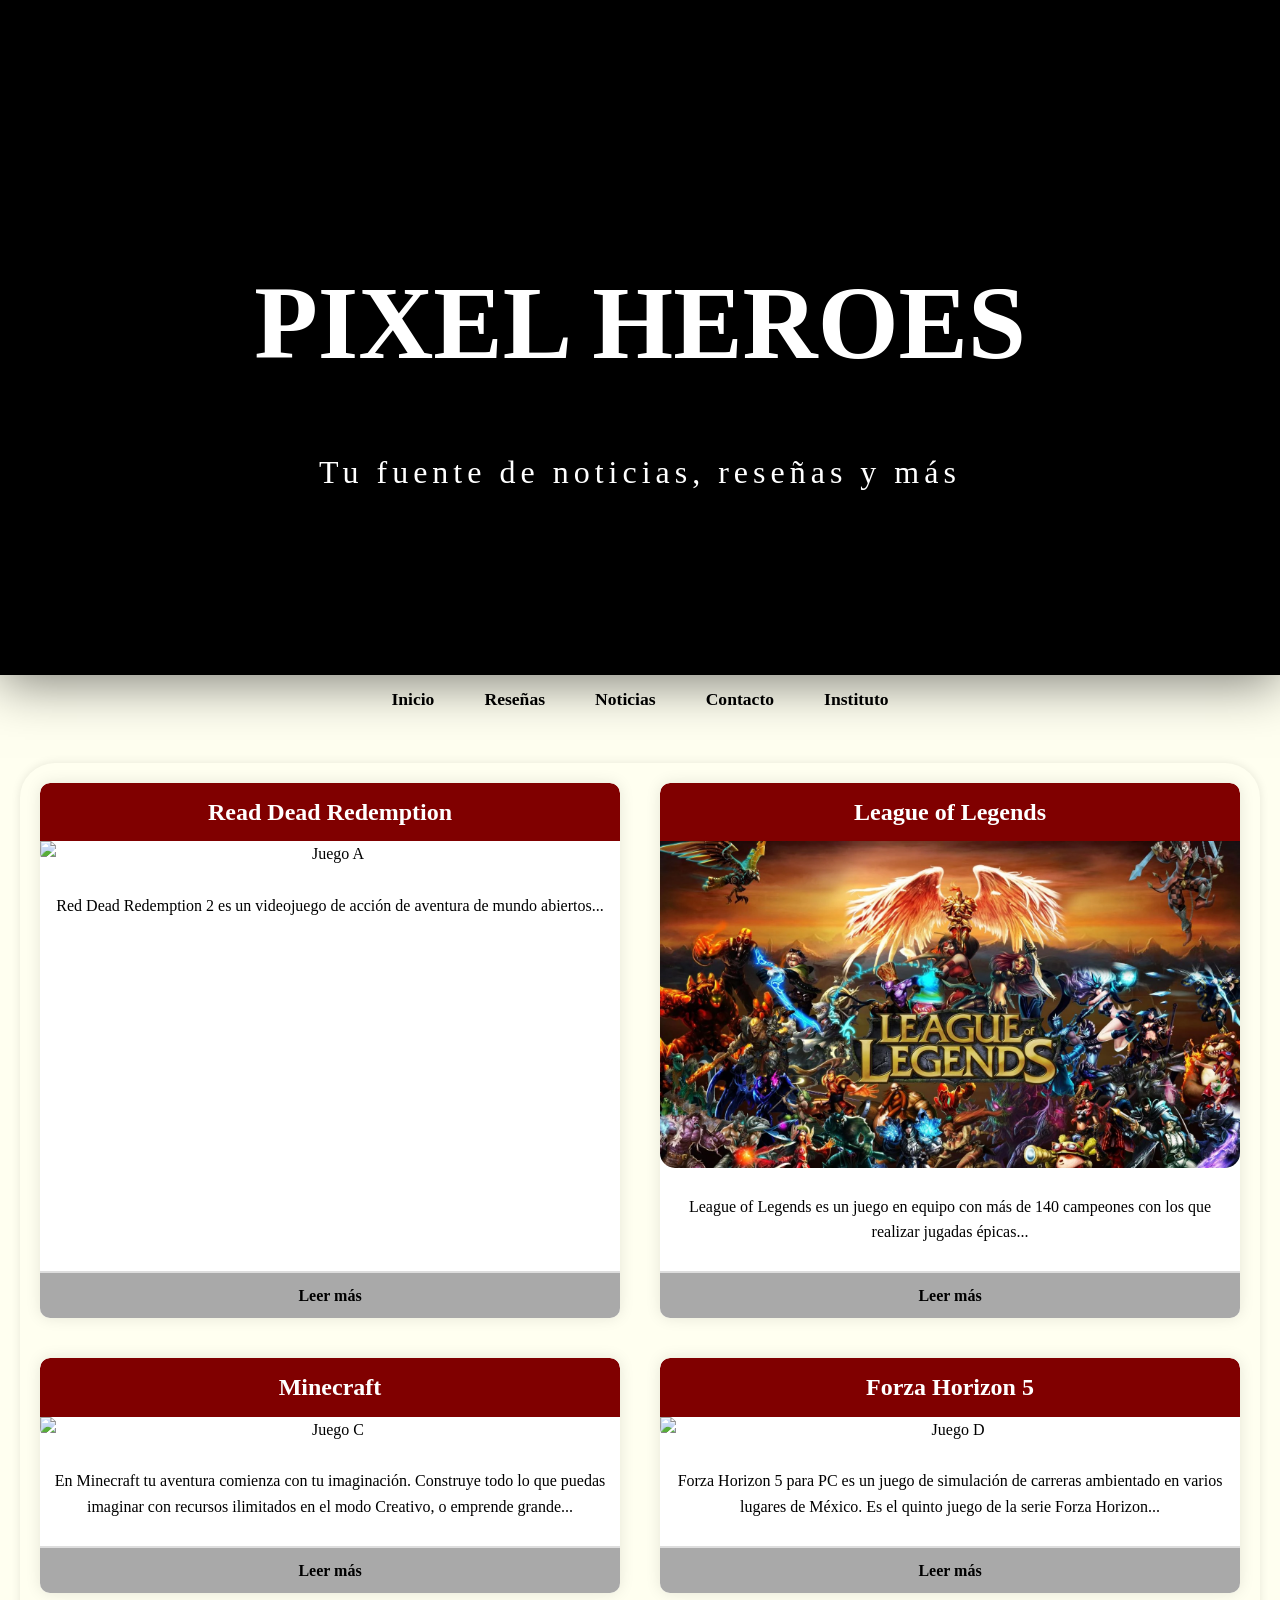
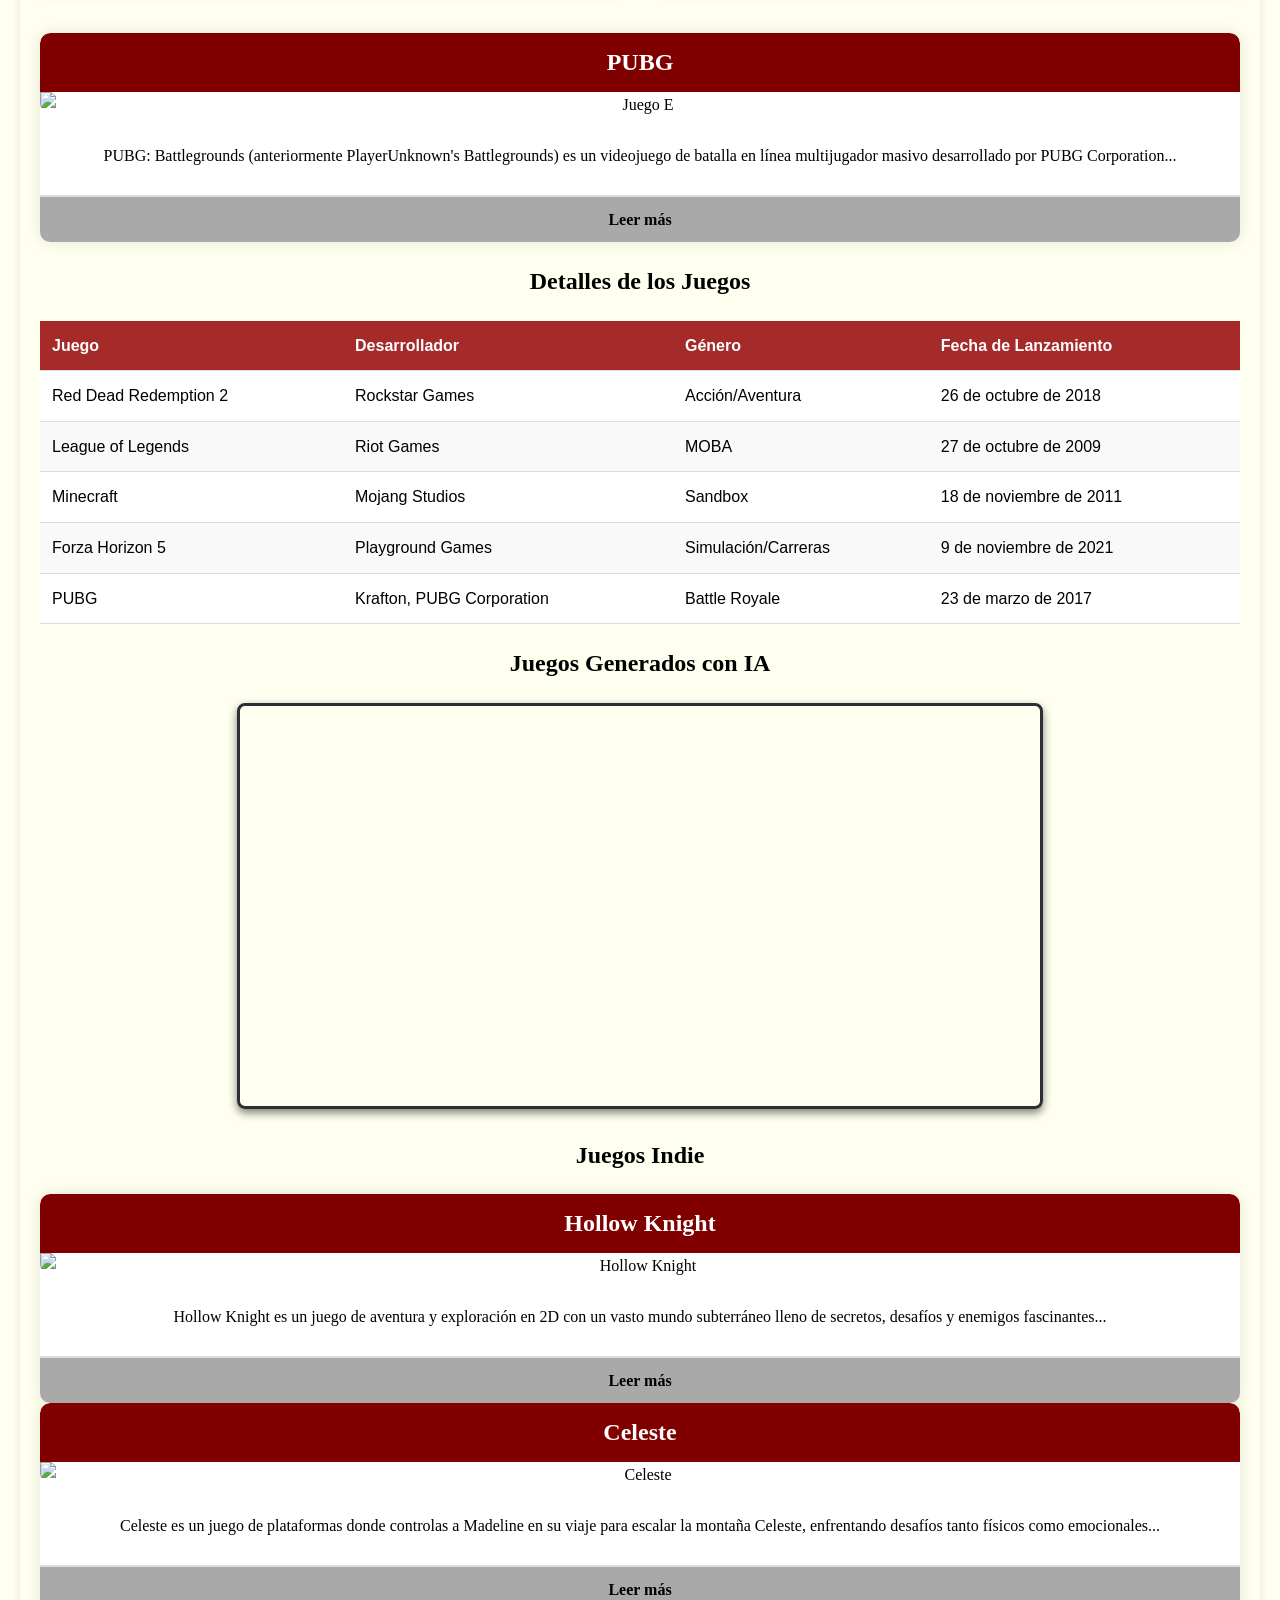
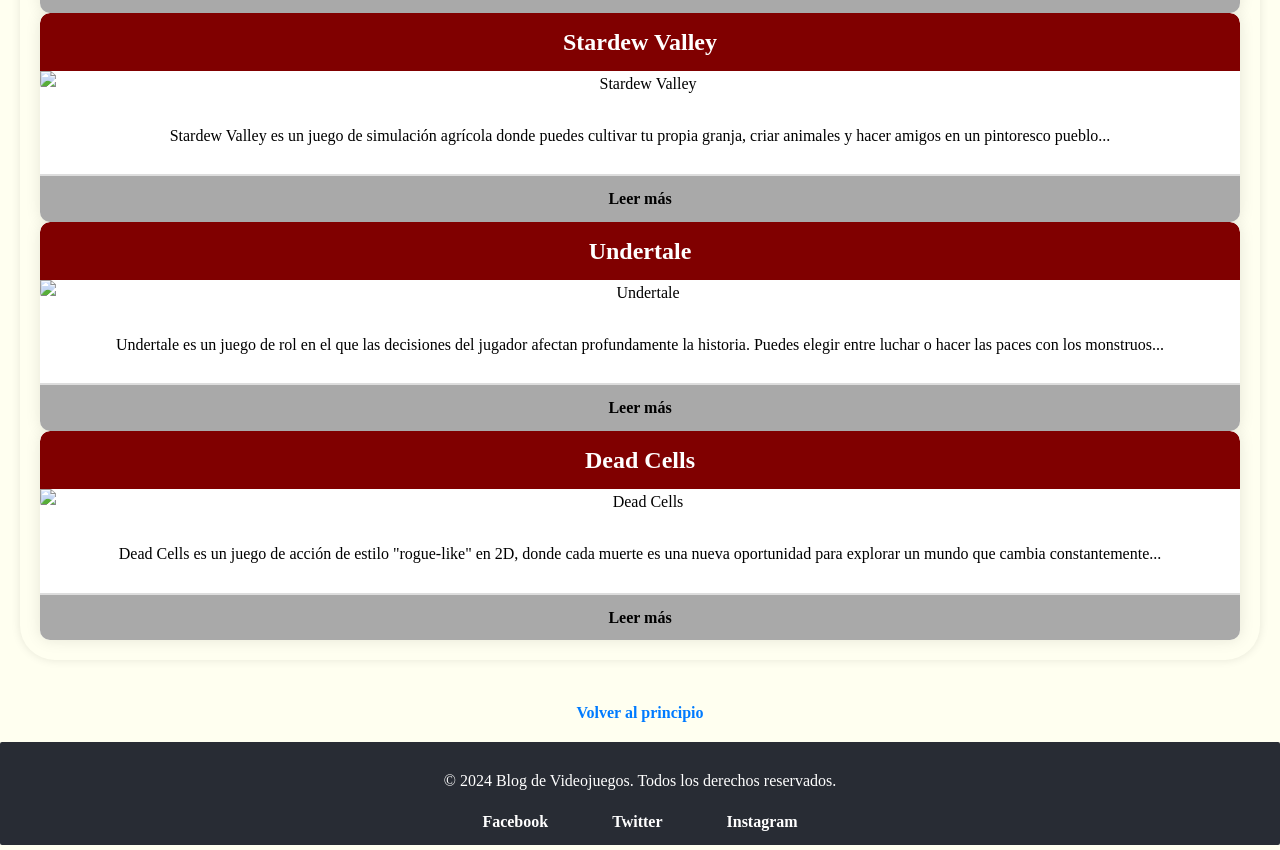
==== index.html @ b659625b "Add files via upload" ====
<!DOCTYPE html>
<html lang="es">
<head>
    <meta charset="UTF-8">
	<meta name="viewport" content="width=device-width, initial-scale=1.0">
	<meta name="author" content="Daniel Marquez">
	<link rel="stylesheet" href="style.css">	
    <title>Pixel Heroes</title>
	<link rel="stylesheet" href="https://cdnjs.cloudflare.com/ajax/libs/animate.css/4.1.1/animate.min.css" />
	<link rel="icon" href="https://cdn-icons-png.flaticon.com/512/5260/5260498.png" type="icono">
	</head>
	<body>
	<header>
		<a id="inicio"></a>
        <h1> Pixel Heroes</h1>
		<p>Tu fuente de noticias, reseñas y más</p>
   </header>
         
    <nav>
        <ul>
            <li><a href="index.html">Inicio</a></li>
            <li><a href="reseña.html">Reseñas</a></li>
            <li><a href="noticias.html">Noticias</a></li>
            <li><a href="contacto.html">Contacto</a></li>
			<li><a href="http://iesvirgendelespino.centros.educa.jcyl.es/sitio/"> Instituto </a></li>
        </ul>
    </nav>
    <main>
        <section class="articles">
            <article>
                <h2>Read Dead Redemption </h2>
                <img src="https://images.ctfassets.net/wn7ipiv9ue5v/5JANuwUn7LTdXshdfMUIFD/98a046c496b39c89879b71b70e37c419/RDR_Hero_FPO.jpg" alt="Juego A">				
                <p>Red Dead Redemption 2 es un videojuego de acción de aventura de mundo abiertos...</p>      
			   <a href="read1.html" class="read-more">Leer más</a>
            </article>
            <article>
                <h2>League of Legends</h2>
                <img src="adios.webp" alt="Juego B">
                <p>League of Legends es un juego en equipo con más de 140 campeones con los que realizar jugadas épicas...</p>
                <a href="lol.html" class="read-more">Leer más</a>
            </article>
			 <article>
                <h2>Minecraft</h2>
                <img src="https://gaming-cdn.com/images/products/442/orig/minecraft-java-bedrock-edition-java-bedrock-edition-pc-juego-cover.jpg?v=1716387513" alt="Juego C">
                <p>En Minecraft tu aventura comienza con tu imaginación. Construye todo lo que puedas imaginar con recursos ilimitados en el modo Creativo, o emprende grande...</p>
                <a href="minecraft.html" class="read-more">Leer más</a>
            </article>
			<article>
                <h2>Forza Horizon 5</h2>
                <img src="https://gaming-cdn.com/images/products/8701/orig/forza-horizon-5-pc-xbox-one-xbox-series-x-s-pc-xbox-one-xbox-series-x-s-juego-microsoft-store-cover.jpg?v=1718271679" alt="Juego D">
                <p>Forza Horizon 5 para PC es un juego de simulación de carreras ambientado en varios lugares de México. Es el quinto juego de la serie Forza Horizon...</p>
                <a href="forza.html" class="read-more">Leer más</a>
            </article>
			<article>
                <h2>PUBG</h2>
                <img src="https://cdn1.epicgames.com/spt-assets/53ec4985296b4facbe3a8d8d019afba9/pubg-battlegrounds-1e9a7.jpg" alt="Juego E">
                <p>PUBG: Battlegrounds (anteriormente PlayerUnknown's Battlegrounds) es un videojuego de batalla en línea multijugador masivo desarrollado por PUBG Corporation...</p>
                <a href="pubg.html" class="read-more">Leer más</a>
            </article>
        </section>
		 <section class="detalles">
        <h2>Detalles de los Juegos</h2>
        <table>
            <thead>
                <tr>
                    <th>Juego</th>
                    <th>Desarrollador</th>
                    <th>Género</th>
                    <th>Fecha de Lanzamiento</th>
                </tr>
            </thead>
            <tbody>
                <tr>
                    <td>Red Dead Redemption 2</td>
                    <td>Rockstar Games</td>
                    <td>Acción/Aventura</td>
                    <td>26 de octubre de 2018</td>
                </tr>
                <tr>
                    <td>League of Legends</td>
                    <td>Riot Games</td>
                    <td>MOBA</td>
                    <td>27 de octubre de 2009</td>
                </tr>
                <tr>
                    <td>Minecraft</td>
                    <td>Mojang Studios</td>
                    <td>Sandbox</td>
                    <td>18 de noviembre de 2011</td>
                </tr>
                <tr>
                    <td>Forza Horizon 5</td>
                    <td>Playground Games</td>
                    <td>Simulación/Carreras</td>
                    <td>9 de noviembre de 2021</td>
                </tr>
                <tr>
                    <td>PUBG</td>
                    <td>Krafton, PUBG Corporation</td>
                    <td>Battle Royale</td>
                    <td>23 de marzo de 2017</td>
                </tr>
            </tbody>
        </table>
    </section>
	<section class="videos">
            <h1>Juegos Generados con IA</h1>
			
            <div class="video-container">
                <div class="video">
                    <iframe src="https://www.youtube.com/embed/x4-RZoU_LjU?si=mw-qOMfFCsBASCik" title="Juegos IA" allowfullscreen></iframe>
                </div>         
            </div>
    </section>
	<section class="indie-games">
	<h1> Juegos Indie </h1> 
    <article>
        <h2>Hollow Knight</h2>
        <img src="https://www.nintendo.com/eu/media/images/10_share_images/games_15/wiiu_download_software_5/H2x1_WiiUDS_HollowKnight_image1280w.jpg" alt="Hollow Knight">
        <p>Hollow Knight es un juego de aventura y exploración en 2D con un vasto mundo subterráneo lleno de secretos, desafíos y enemigos fascinantes...</p>
        <a href="https://store.steampowered.com/app/367520/Hollow_Knight/" class="read-more">Leer más</a>
    </article>
    
    <article>
        <h2>Celeste</h2>
        <img src="https://gaming-cdn.com/images/products/8003/orig/celeste-pc-mac-juego-steam-cover.jpg?v=1705489821" alt="Celeste">
        <p>Celeste es un juego de plataformas donde controlas a Madeline en su viaje para escalar la montaña Celeste, enfrentando desafíos tanto físicos como emocionales...</p>
        <a href="https://store.steampowered.com/app/504230/Celeste/?l=spanish" class="read-more">Leer más</a>
    </article>

    <article>
        <h2>Stardew Valley</h2>
        <img src="https://shared.cloudflare.steamstatic.com/store_item_assets/steam/apps/413150/capsule_616x353.jpg?t=1711128146" alt="Stardew Valley">
        <p>Stardew Valley es un juego de simulación agrícola donde puedes cultivar tu propia granja, criar animales y hacer amigos en un pintoresco pueblo...</p>
        <a href="https://store.steampowered.com/app/413150/Stardew_Valley/" class="read-more">Leer más</a>
    </article>

    <article>
        <h2>Undertale</h2>
        <img src="https://shared.fastly.steamstatic.com/store_item_assets/steam/apps/391540/header.jpg?t=1579096091" alt="Undertale">
        <p>Undertale es un juego de rol en el que las decisiones del jugador afectan profundamente la historia. Puedes elegir entre luchar o hacer las paces con los monstruos...</p>
        <a href="https://store.steampowered.com/app/391540/Undertale/" class="read-more">Leer más</a>
    </article>

    <article>
        <h2>Dead Cells</h2>
        <img src="https://cdn1.epicgames.com/1368a7f14c3344bbaededbae528fafed/offer/EGS_DeadCells_MotionTwin_S1-2560x1440-87045359c3856ef941959aeeb00dbc7f.jpg" alt="Dead Cells">
        <p>Dead Cells es un juego de acción de estilo "rogue-like" en 2D, donde cada muerte es una nueva oportunidad para explorar un mundo que cambia constantemente...</p>
        <a href="https://store.steampowered.com/app/588650/Dead_Cells/" class="read-more">Leer más</a>
    </article>
	</section>
    </main>
	<p>
		<a href="#inicio">Volver al principio</a>
	</p>
    <footer>
        <p>&copy; 2024 Blog de Videojuegos. Todos los derechos reservados.</p>
        <div class="social-media">
            <a href="https://www.facebook.com/login/?next=https%3A%2F%2Fwww.facebook.com%2F%3Flocale%3Des_ES">Facebook</a>
            <a href="https://twitter.com">Twitter</a>
            <a href="https://www.instagram.com/">Instagram</a>
        </div>
    </footer>
</body>
</html>
---- style.css ----
body {
    font-family: Didot, serif;
    line-height: 1.6;
    margin: 0;
    padding: 10;
    background-color: #FFFFF0;
    color: #000000;
	justify-content: space-between;
	text-align: center;
	background-size: cover;
}
header {
    background-color: #000000; 
    color: WHITE; 
    text-align: center-right; 
    padding: 145px 20px; 
    box-shadow: 0 8px 50px rgba(0, 0, 0, 0.5); 
	justify-content: center;
	background-image: url("https://i.pinimg.com/originals/3f/87/f9/3f87f9d3e3967cf72092ec8717f55bda.png");
	background-repeat: no-repeat;
	background-size: cover;
	background-position: top;
}

header h1 {
    font-size: 6.5em;
    font-weight: bold; 
    margin-bottom: 10px; 
    text-transform: uppercase;
	animation: bounce; 
    animation-duration: 1s;
}

header p {
    font-size: 2.0em; 
    font-weight: lighter;
    margin-top: 40px; 
    letter-spacing: 5px; 
	color: white;
}


nav ul {
    list-style: none;
    padding: 0;
    margin: 0;
    display: flex;
    justify-content: center;  
}

nav ul li {
    margin: 0 10px;
}

nav ul li a {
    color: black;
    text-decoration: none;
    font-size: 1.1em;
    padding: 10px 15px;
    display: block;
    border-radius: 20px;
}

nav ul li a:hover {
    background-color: #800000;
}


main {
    max-width: 1200px;
    margin: 40px auto;
    padding: 20px;
    box-shadow: 0 0 10px rgba(0, 0, 0, 0.1);
    border-radius: 35px;
	background-size: cover;
}

.articles {
    display: flex;
    flex-wrap: wrap;
    gap: 40px;
}

article {
    flex: 1 1 calc(33.333% - 20px);
    box-shadow: 0 0 15px rgba(0, 0, 0, 0.1);
    background-color: #FFF;
    border-radius: 10px; 
    overflow: hidden;
    display: flex;
    flex-direction: column;
	background-size: cover;

}
article h1 {
    font-size: 2.5em;
    margin: 0;
    padding: 15px;
    background-color: #282c34;
    color: white;
    border-radius: 10px 10px 0 0; 
	justify-content: center;
}

article h2 {
    font-size: 1.5em;
    margin: 0;
    padding: 10px;
    background-color: #800000;
    color: white;
    border-radius: 10px 10px 0 0; 
	justify-content: center;
}

article img {
    width: 100%;
    height: auto;
    border-radius: 0 0 15px 15px;
	
}

article p {
    padding: 10px;
    flex-grow: 1;
}

.read-more {
    text-decoration: none;
    color: #000000;
    padding: 10px;
    display: block;
    text-align: center;
    background-color: #A9A9A9;
    font-weight: bold;
    border-top: 2px solid #ddd;
    border-radius: 0 0 10 10px; 
}

.read-more:hover {
    background-color: #F5FFFA;
}


footer {
    text-align: center;
    padding: 10px;
    background-color: #282c34;
    color: white;
    border-radius: 2px; 
}

footer .social-media a {
    color: white;
    margin: 10px;
    text-decoration: none;
}

footer .social-media a:hover {
    text-decoration: underline;
}
table {
    width: 100%;
    border-collapse: collapse;
    margin: 20px 0;
    font-size: 16px;
    font-family: Arial, sans-serif;
}

th, td {
    padding: 12px;
    text-align: left;
    border-bottom: 1px solid #ddd;
}

th {
    background-color: #A52A2A; 
    color: white; 
}

tr:hover {
    background-color: #f1f1f1; 
}

tbody tr:nth-child(even) {
    background-color: #f9f9f9;
}

tbody tr:nth-child(odd) {
    background-color: #ffffff; 
}.videos {
    text-align: center;
}

.videos h2 {
    margin-bottom: 20px;
    color: #00000;
}

.video-container {
    display: flex;
    flex-wrap: wrap;
    justify-content: center;
    gap: 20px;
}

.video iframe {
    width: 800px;
    height: 400px;
    border: 3px solid #2c2f33;
    border-radius: 8px;
    box-shadow: 0 4px 8px rgba(0, 0, 0, 0.5);
}
a {
	color: #007BFF;
    text-decoration: none;
    font-weight: bold;
	margin: 2;
	padding: 20px;	
}
a:hover {
    text-decoration: underline;
`	padding: 20px;
 }
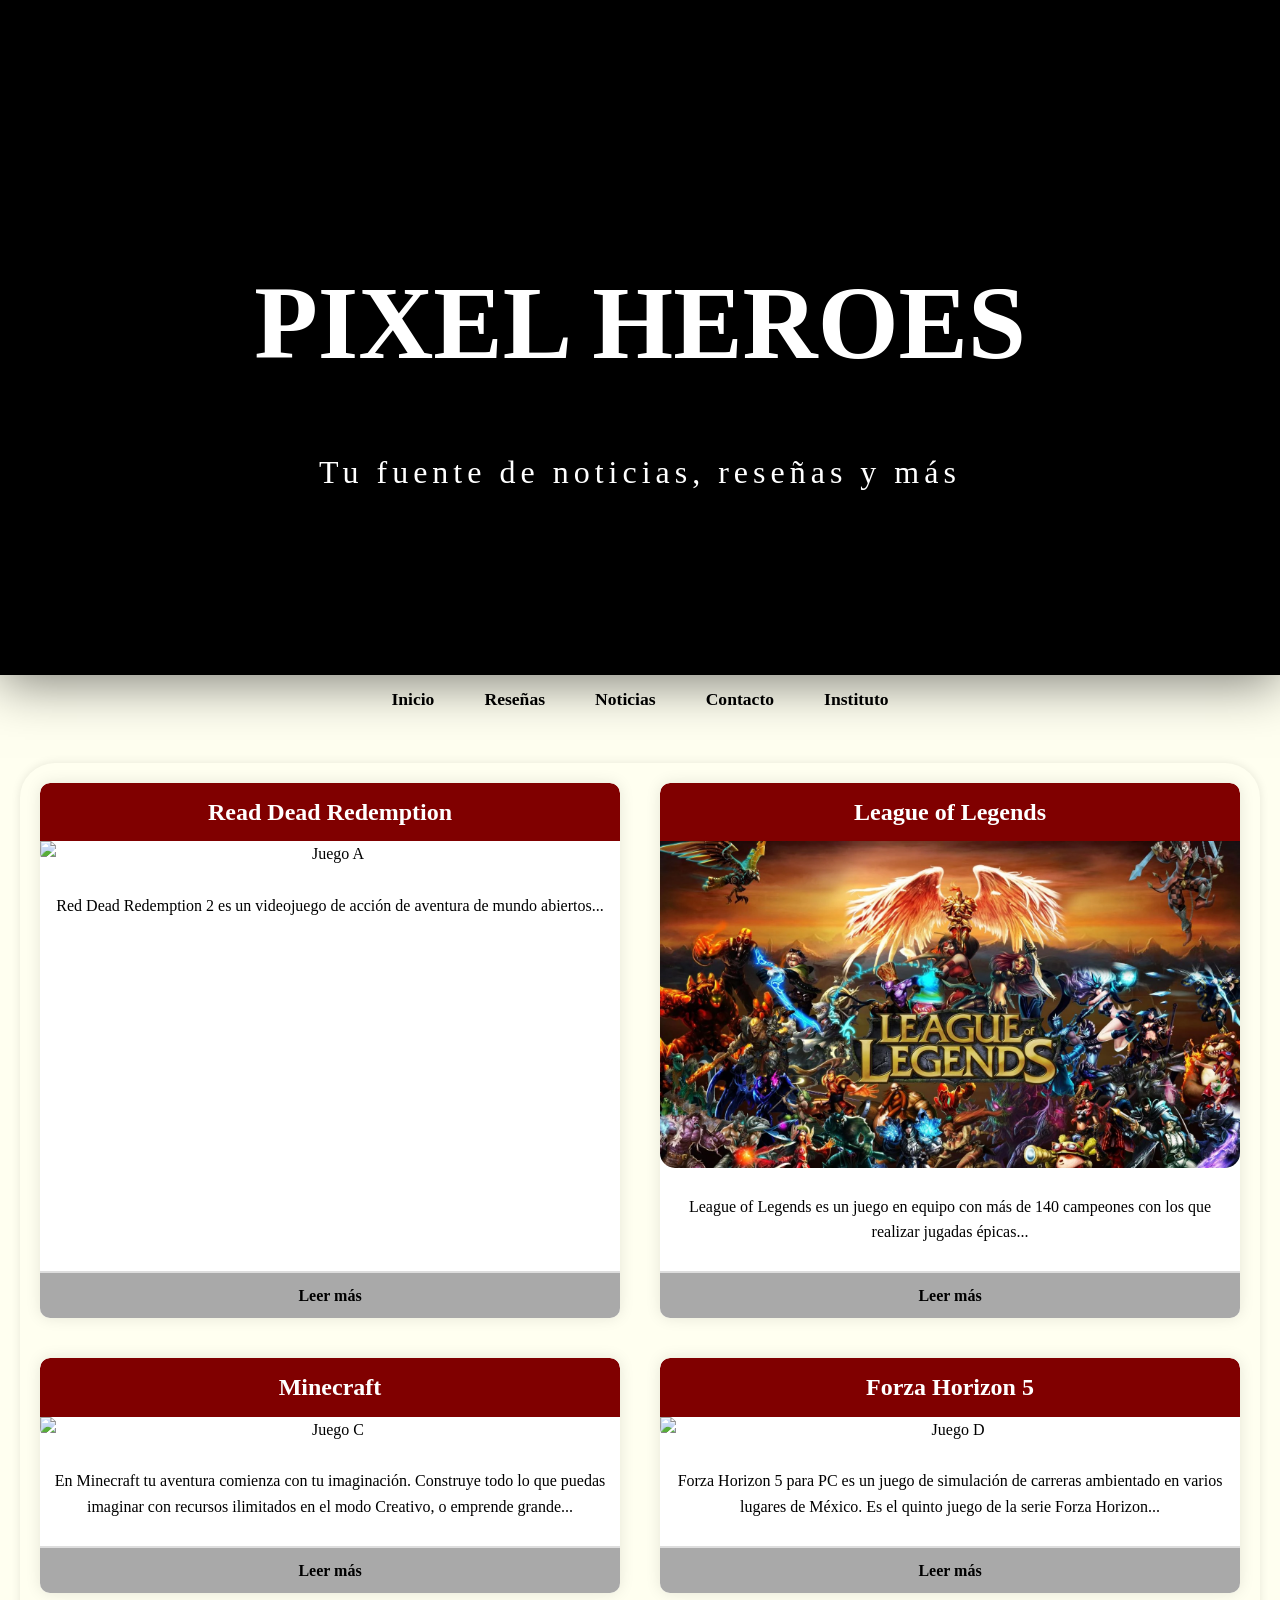
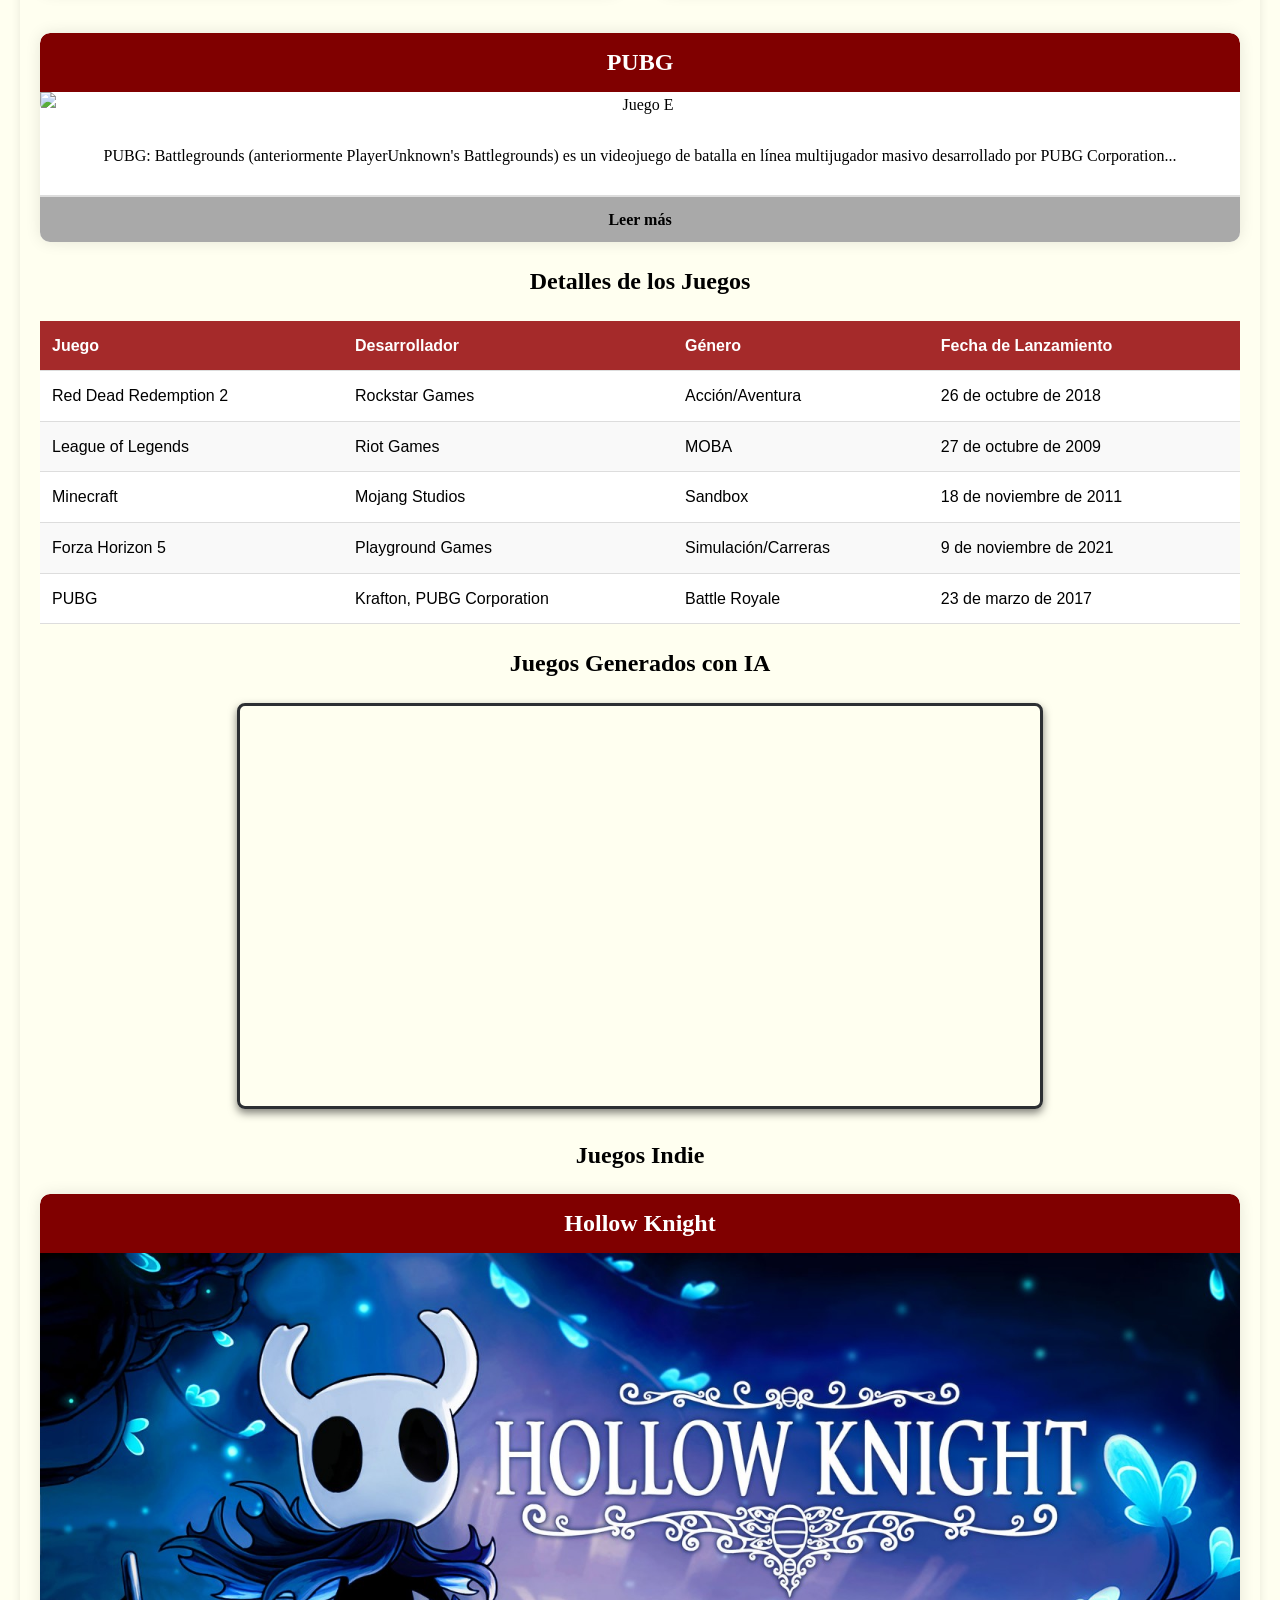
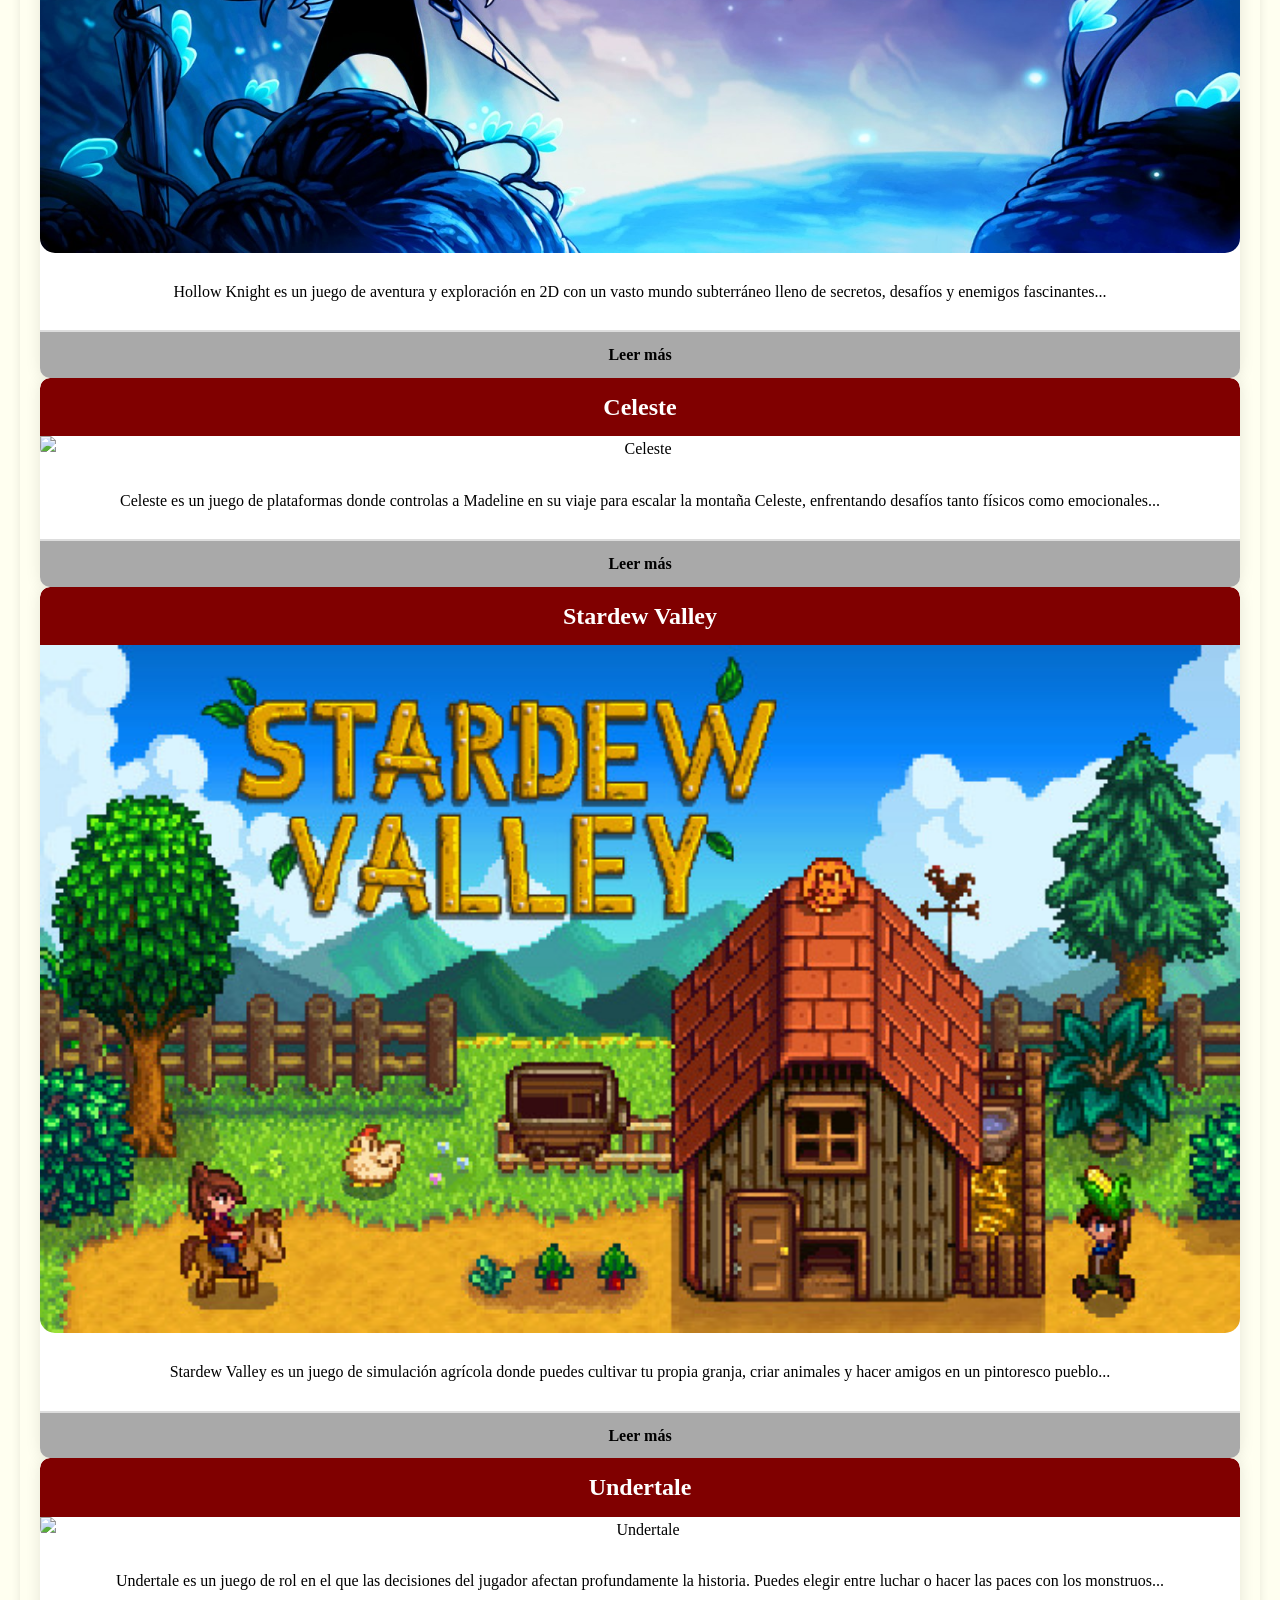
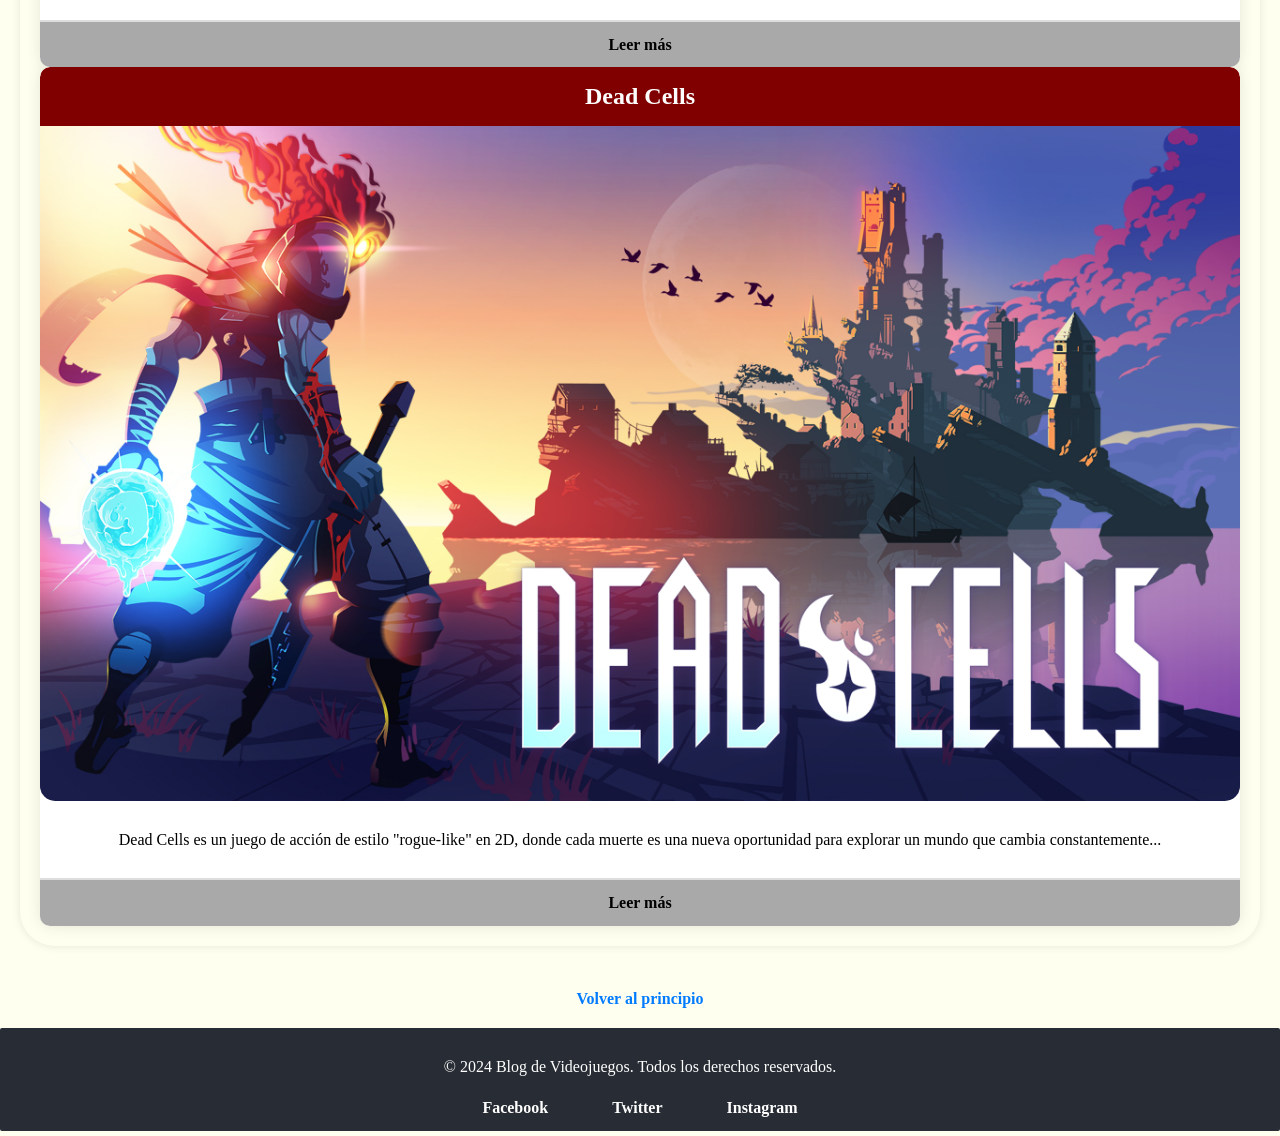
==== commit 3263f9a6: "Update index.html" ====
--- a/index.html
+++ b/index.html
@@ -53,7 +53,7 @@
             </article>
 			<article>
                 <h2>PUBG</h2>
-                <img src="https://cdn1.epicgames.com/spt-assets/53ec4985296b4facbe3a8d8d019afba9/pubg-battlegrounds-1e9a7.jpg" alt="Juego E">
+                <img src="https://wallpapers.com/images/featured/pubg-go20ghrcj4ybxhvq.jpg" alt="Juego E">
                 <p>PUBG: Battlegrounds (anteriormente PlayerUnknown's Battlegrounds) es un videojuego de batalla en línea multijugador masivo desarrollado por PUBG Corporation...</p>
                 <a href="pubg.html" class="read-more">Leer más</a>
             </article>
@@ -116,7 +116,7 @@
 	<h1> Juegos Indie </h1> 
     <article>
         <h2>Hollow Knight</h2>
-        <img src="https://www.nintendo.com/eu/media/images/10_share_images/games_15/wiiu_download_software_5/H2x1_WiiUDS_HollowKnight_image1280w.jpg" alt="Hollow Knight">
+        <img src="hollow.jpg" alt="Hollow Knight">
         <p>Hollow Knight es un juego de aventura y exploración en 2D con un vasto mundo subterráneo lleno de secretos, desafíos y enemigos fascinantes...</p>
         <a href="https://store.steampowered.com/app/367520/Hollow_Knight/" class="read-more">Leer más</a>
     </article>
@@ -130,21 +130,21 @@
 
     <article>
         <h2>Stardew Valley</h2>
-        <img src="https://shared.cloudflare.steamstatic.com/store_item_assets/steam/apps/413150/capsule_616x353.jpg?t=1711128146" alt="Stardew Valley">
+        <img src="stardey.jpg" alt="Stardew Valley">
         <p>Stardew Valley es un juego de simulación agrícola donde puedes cultivar tu propia granja, criar animales y hacer amigos en un pintoresco pueblo...</p>
         <a href="https://store.steampowered.com/app/413150/Stardew_Valley/" class="read-more">Leer más</a>
     </article>
 
     <article>
         <h2>Undertale</h2>
-        <img src="https://shared.fastly.steamstatic.com/store_item_assets/steam/apps/391540/header.jpg?t=1579096091" alt="Undertale">
+        <img src="undartale.jpg" alt="Undertale">
         <p>Undertale es un juego de rol en el que las decisiones del jugador afectan profundamente la historia. Puedes elegir entre luchar o hacer las paces con los monstruos...</p>
         <a href="https://store.steampowered.com/app/391540/Undertale/" class="read-more">Leer más</a>
     </article>
 
     <article>
         <h2>Dead Cells</h2>
-        <img src="https://cdn1.epicgames.com/1368a7f14c3344bbaededbae528fafed/offer/EGS_DeadCells_MotionTwin_S1-2560x1440-87045359c3856ef941959aeeb00dbc7f.jpg" alt="Dead Cells">
+        <img src="dead.jpg" alt="Dead Cells">
         <p>Dead Cells es un juego de acción de estilo "rogue-like" en 2D, donde cada muerte es una nueva oportunidad para explorar un mundo que cambia constantemente...</p>
         <a href="https://store.steampowered.com/app/588650/Dead_Cells/" class="read-more">Leer más</a>
     </article>
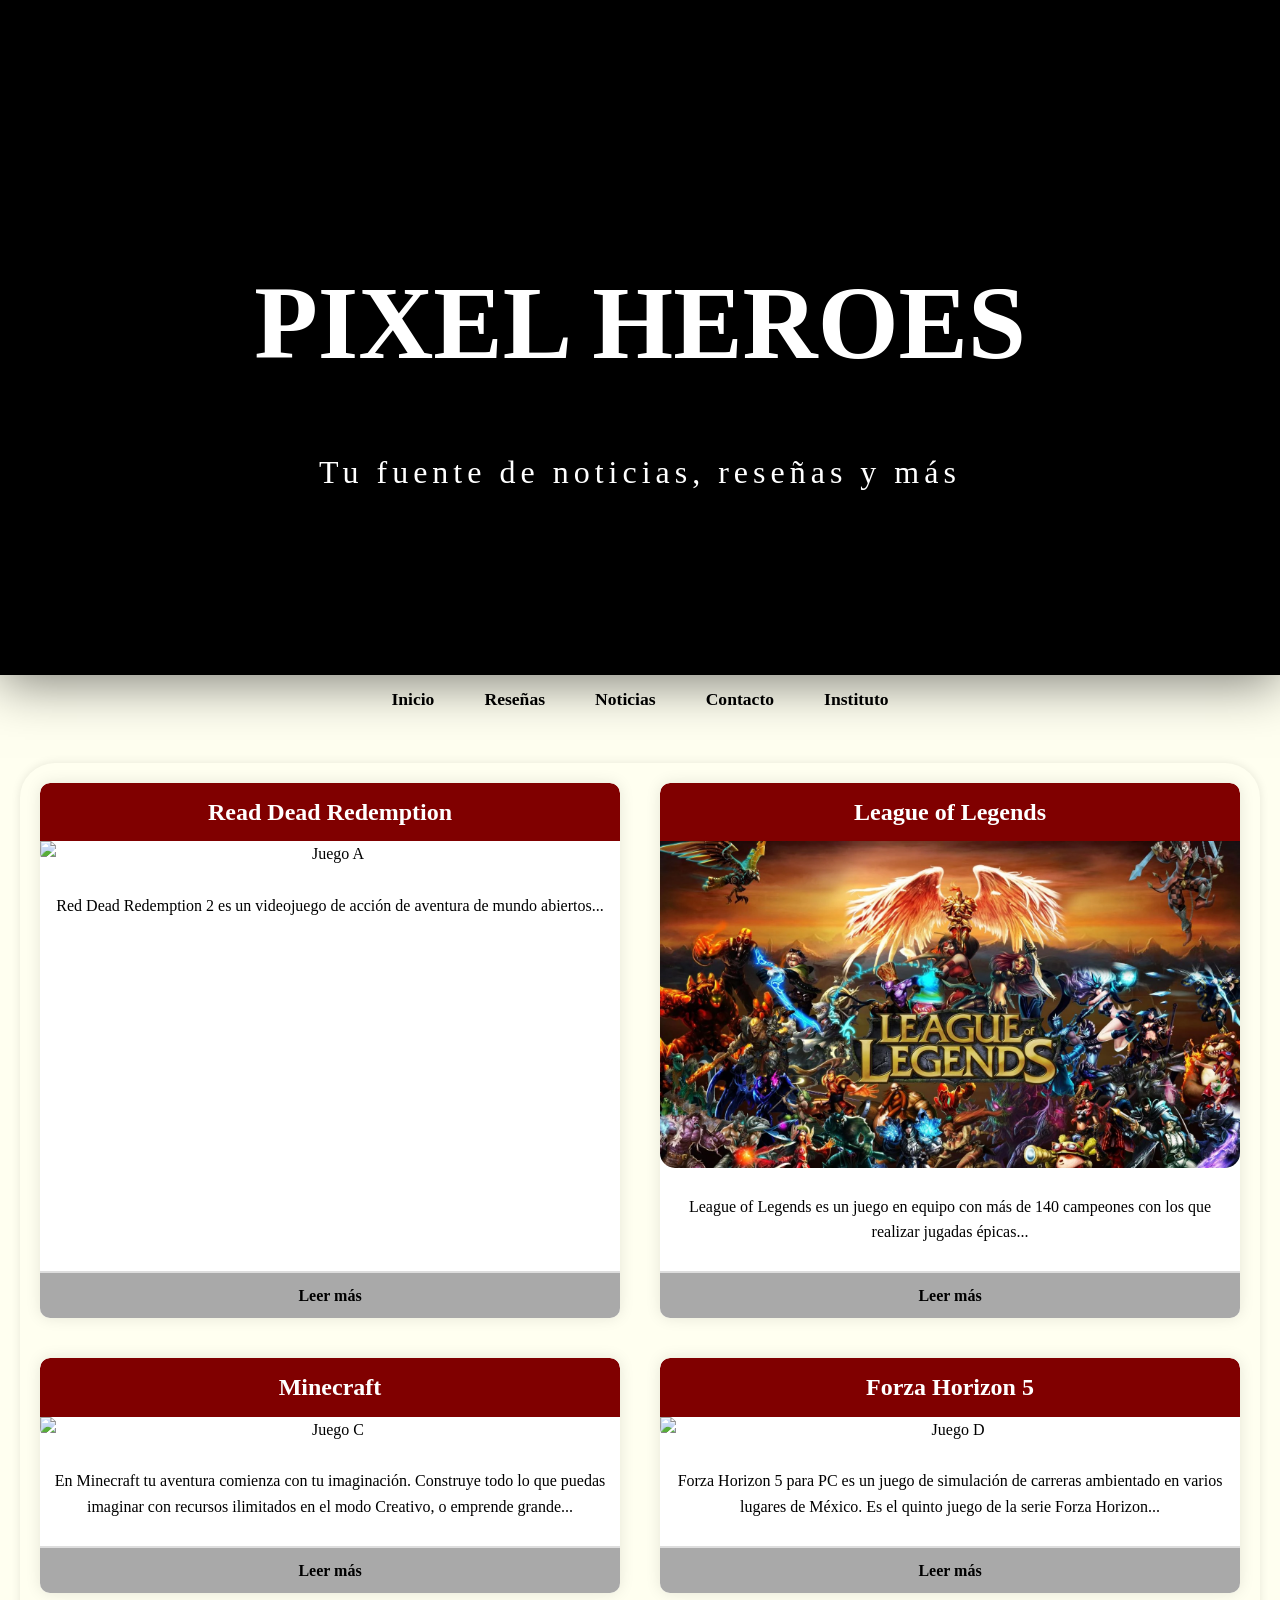
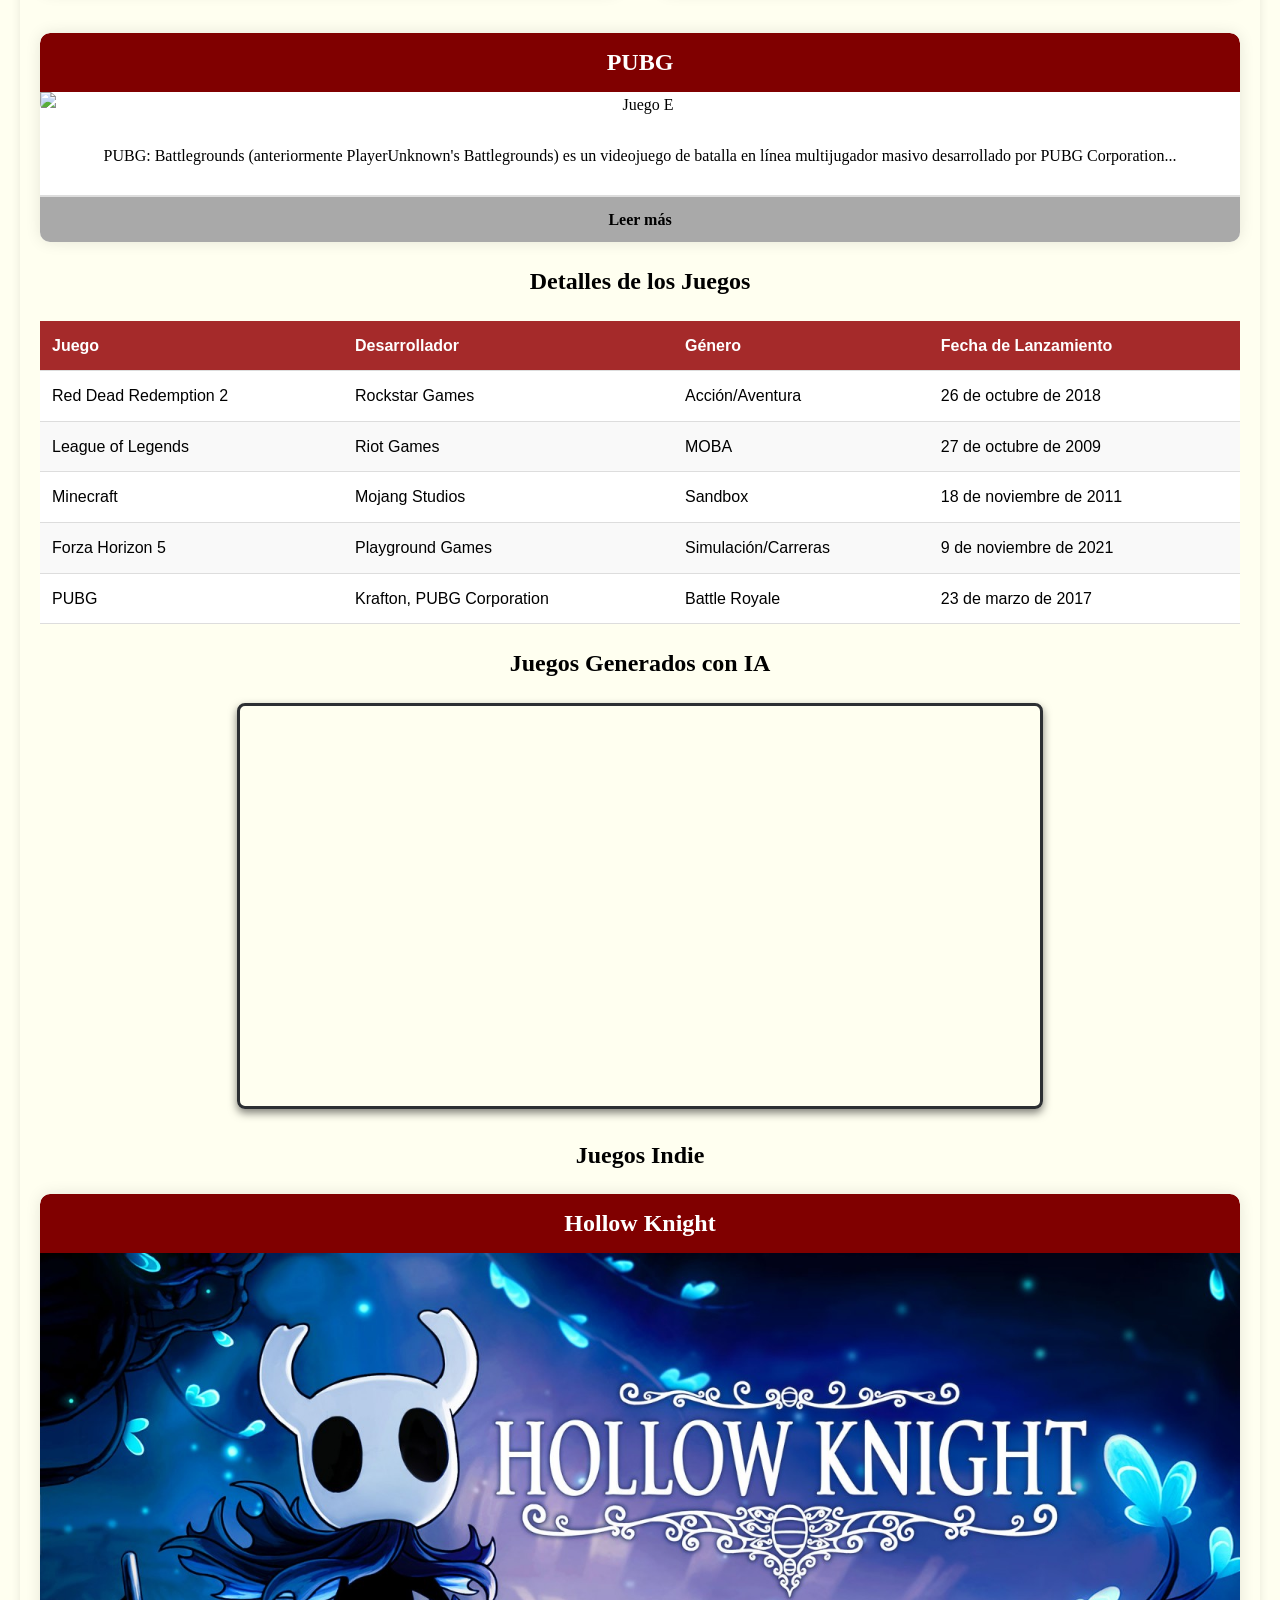
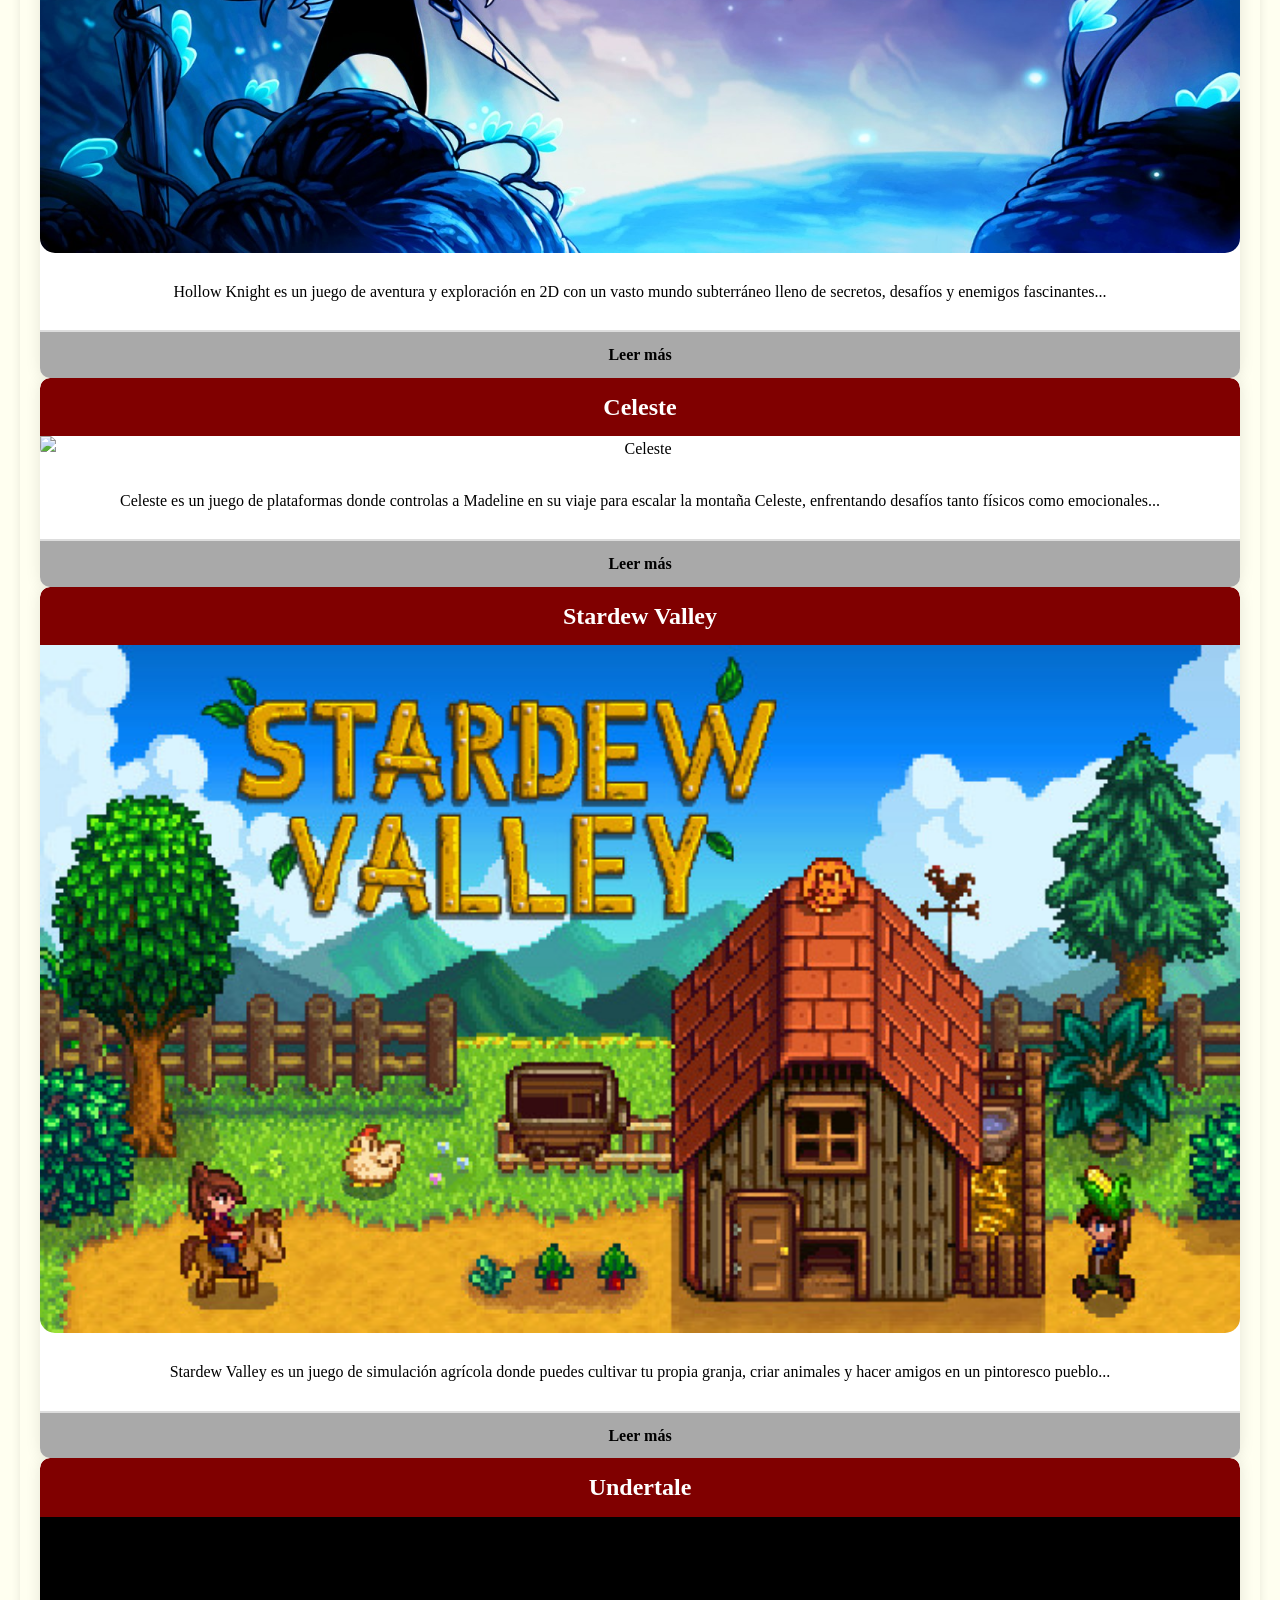
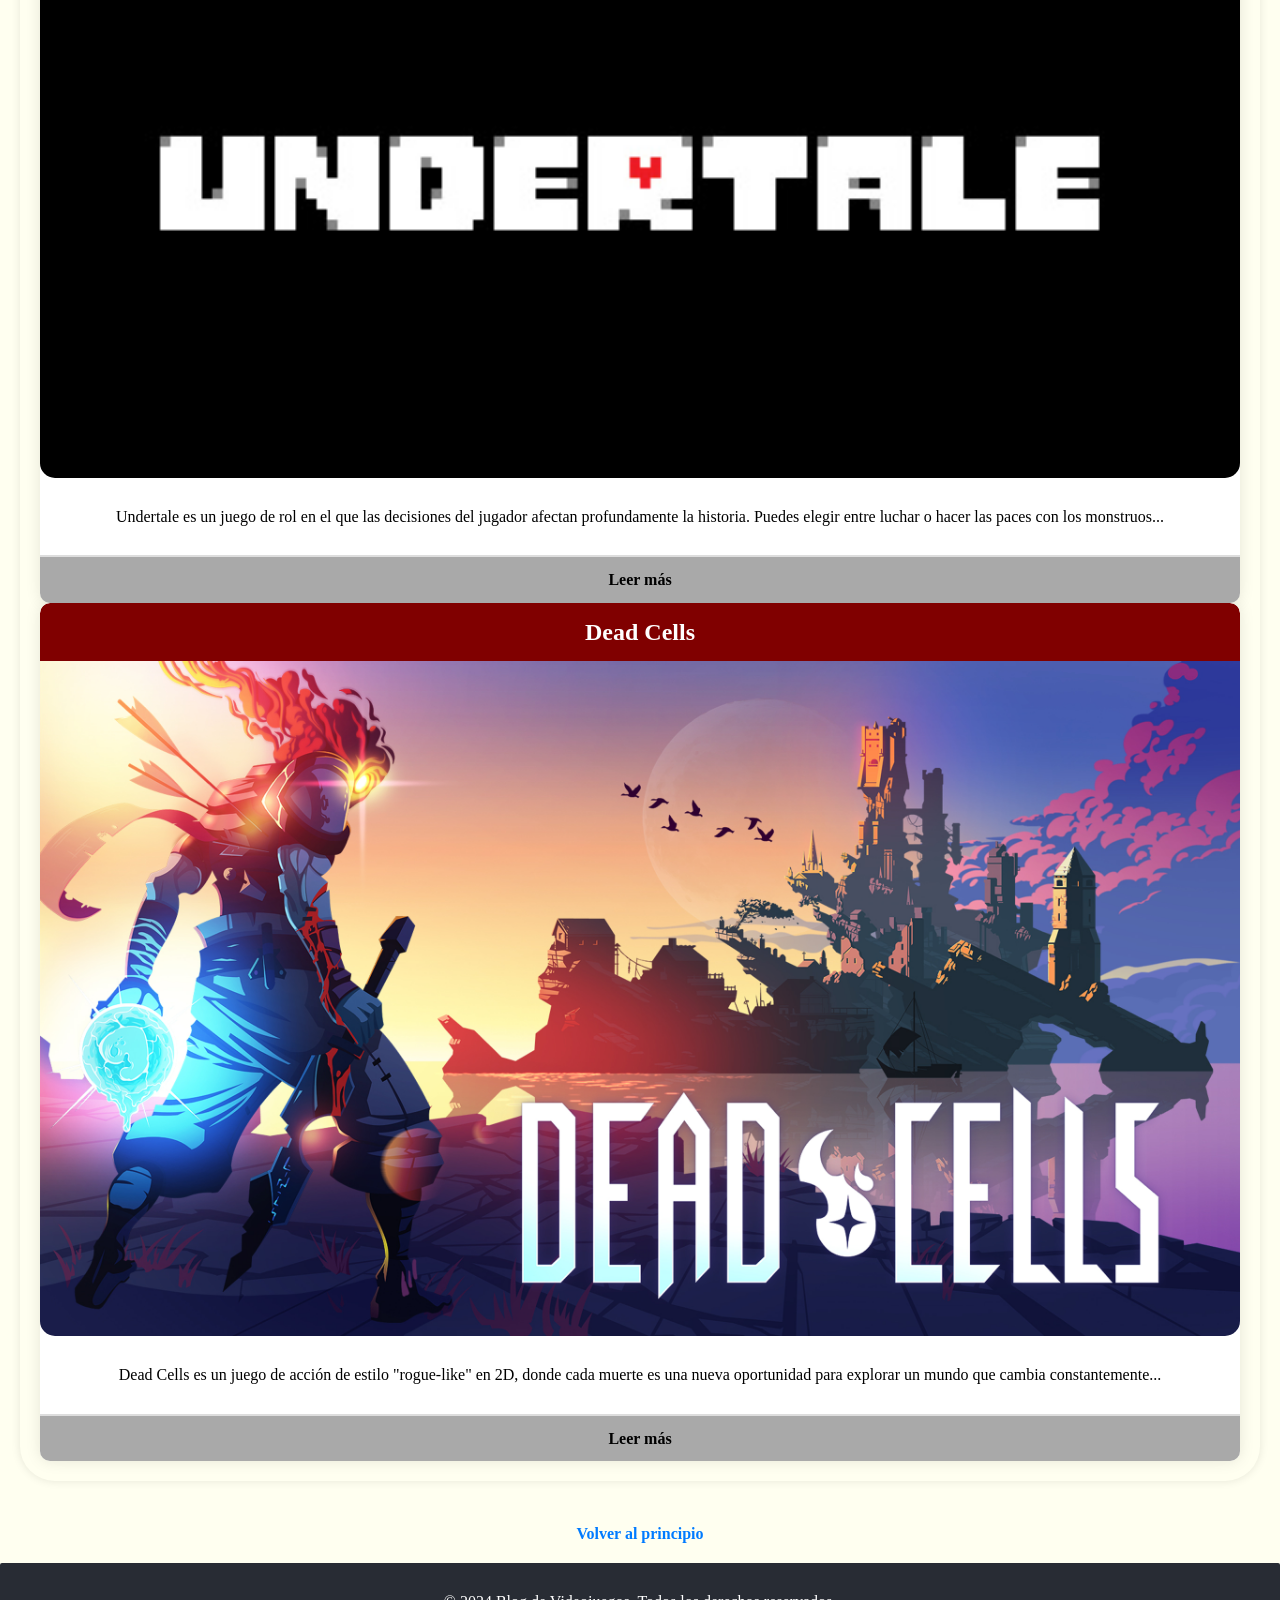
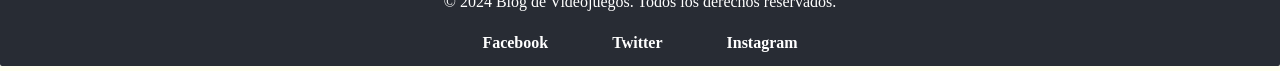
==== commit c5e1371a: "Update index.html" ====
--- a/index.html
+++ b/index.html
@@ -137,7 +137,7 @@
 
     <article>
         <h2>Undertale</h2>
-        <img src="undartale.jpg" alt="Undertale">
+        <img src="undertale.jpg" alt="Undertale">
         <p>Undertale es un juego de rol en el que las decisiones del jugador afectan profundamente la historia. Puedes elegir entre luchar o hacer las paces con los monstruos...</p>
         <a href="https://store.steampowered.com/app/391540/Undertale/" class="read-more">Leer más</a>
     </article>
